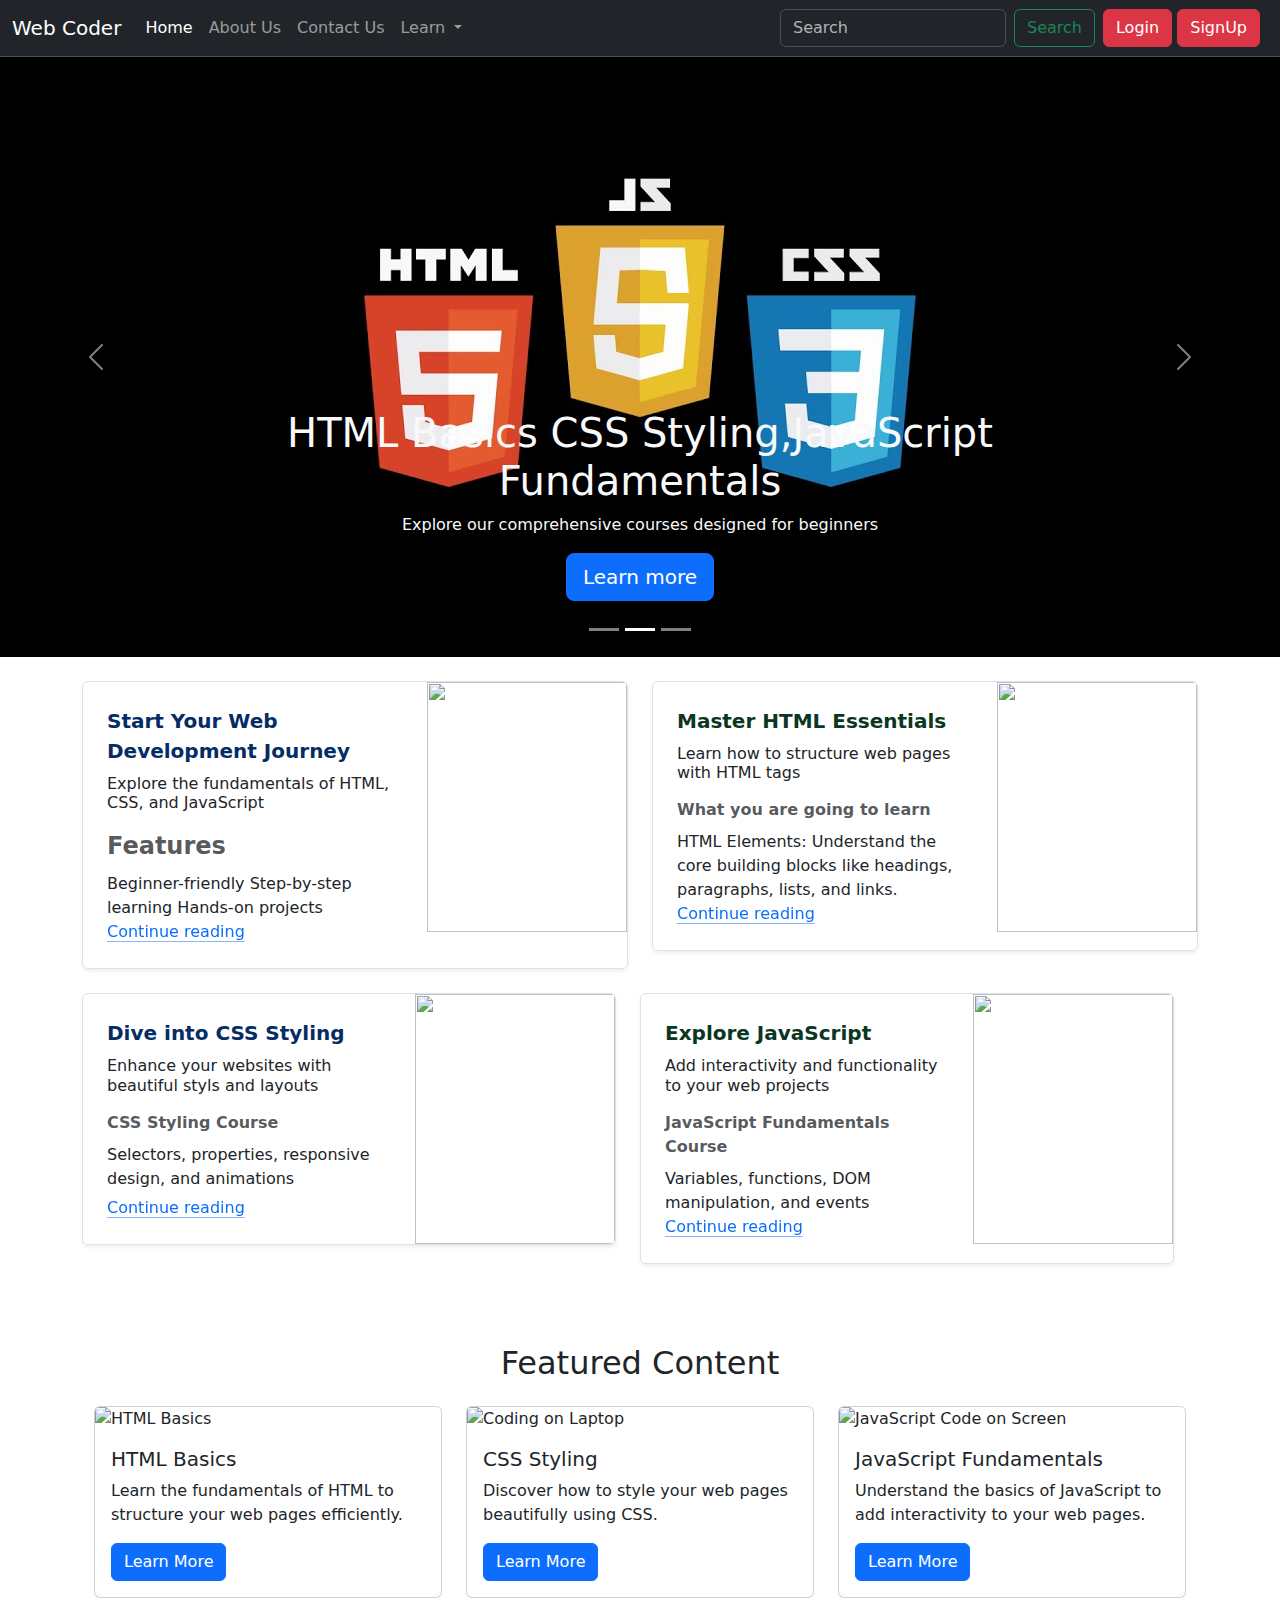
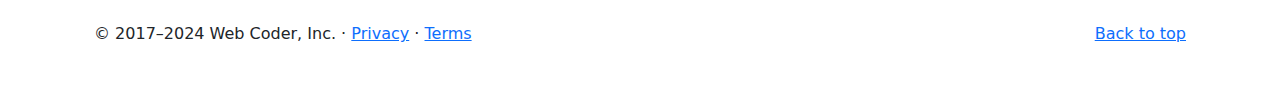
==== index.html @ 8a94a581 "Update index.html" ====
<!doctype html>
<html lang="en" >
  <head>
    <meta charset="utf-8">
    <meta name="viewport" content="width=device-width, initial-scale=1">
    <link href="https://cdn.jsdelivr.net/npm/bootstrap@5.3.3/dist/css/bootstrap.min.css" rel="stylesheet">
    <link href="https://getbootstrap.com/docs/5.3/assets/css/docs.css" rel="stylesheet">
    <title>Bootstrap Example</title>
    <link rel="stylesheet" href="style.css">
    <script src="https://cdn.jsdelivr.net/npm/bootstrap@5.3.3/dist/js/bootstrap.bundle.min.js"></script>
  </head>
  <body>
    <nav
      class="navbar navbar-expand-lg bg-dark border-bottom border-body"
      data-bs-theme="dark"
    >
      <div class="container-fluid">
        <a class="navbar-brand" href="#">Web Coder</a>
        <button
          class="navbar-toggler"
          type="button"
          data-bs-toggle="collapse"
          data-bs-target="#navbarSupportedContent"
          aria-controls="navbarSupportedContent"
          aria-expanded="false"
          aria-label="Toggle navigation"
        >
          <span class="navbar-toggler-icon"></span>
        </button>
        <div class="collapse navbar-collapse" id="navbarSupportedContent">
          <ul class="navbar-nav me-auto mb-2 mb-lg-0">
            <li class="nav-item">
              <a class="nav-link active" aria-current="page" href="index.html"
                >Home</a
              >
            </li>
            <li class="nav-item">
              <a class="nav-link" href="about.html">About Us</a>
            </li>
            <li class="nav-item">
              <a class="nav-link" href="contact.html">Contact Us</a>
            </li>
            <li class="nav-item dropdown">
              <a
                class="nav-link dropdown-toggle"
                href="#"
                role="button"
                data-bs-toggle="dropdown"
                aria-expanded="false"
              >
                Learn
              </a>
              <ul class="dropdown-menu">
                <li><a class="dropdown-item" href="#">HTMl</a></li>
                <li><a class="dropdown-item" href="#">CSS</a></li>
                <li><a class="dropdown-item" href="#">JavaScript</a></li>
                <li><a class="dropdown-item" href="#">Backend Development</a></li>
                <li>
                  <hr class="dropdown-divider" />
                </li>
                <li>
                  <a class="dropdown-item" href="#">Resources</a>
                  <li><a class="dropdown-item" href="#">Tools</a></li>
                  <li><a class="dropdown-item" href="#">Community</a></li>
                  <li><a class="dropdown-item" href="#">Contact & Support</a></li>
                </li>
              </ul>
            </li>
          </ul>
          <form class="d-flex" role="search">
            <input
              class="form-control me-2"
              type="search"
              placeholder="Search"
              aria-label="Search"
            />
            <button class="btn btn-outline-success" type="submit">
              Search
            </button>
          </form>
          <div class="mx-2">
            <button type="button" class="btn btn-danger" data-bs-toggle="modal" data-bs-target="#loginModal">Login</button>
            <button type="button" class="btn btn-danger"data-bs-toggle="modal" data-bs-target="#signupModal">SignUp</button>
          </div>
        </div>
      </div>
    </nav>

<!-- Modal sign up modal-->
<div class="modal fade" id="signupModal" tabindex="-1" aria-labelledby="signupModalLabel" aria-hidden="true">
  <div class="modal-dialog">
    <div class="modal-content">
      <div class="modal-header">
        <h1 class="modal-title fs-5" id="signupModalLabel">Get an Web coder account</h1>
        <button type="button" class="btn-close" data-bs-dismiss="modal" aria-label="Close"></button>
      </div>
      <div class="modal-body">
        <form>
          <div class="mb-3">
            <label for="exampleInputEmail1" class="form-label">Email address</label>
            <input type="email" class="form-control" id="exampleInputEmail1" aria-describedby="emailHelp">
            <div id="emailHelp" class="form-text">We'll never share your email with anyone else.</div>
          </div>
          <div class="mb-3">
            <label for="exampleInputPassword1" class="form-label">Password</label>
            <input type="password" class="form-control" id="exampleInputPassword1">
          </div>
          <div class="mb-3">
            <label for="cexampleInputPassword1" class="form-label">Confirm Password</label>
            <input type="password" class="form-control" id="cexampleInputPassword1">
          </div>
          <button type="submit" class="btn btn-primary">Create Account</button>
        </form>
      </div>
      <div class="modal-footer">
        <button type="button" class="btn btn-secondary" data-bs-dismiss="modal">Close</button>
      </div>
    </div>
  </div>
</div>

<!-- Modal login modal-->
<div class="modal fade" id="loginModal" tabindex="-1" aria-labelledby="loginModalLabel" aria-hidden="true">
  <div class="modal-dialog">
    <div class="modal-content">
      <div class="modal-header">
        <h1 class="modal-title fs-5" id="loginModalLabel">Modal title</h1>
        <button type="button" class="btn-close" data-bs-dismiss="modal" aria-label="Close"></button>
      </div>
      <div class="modal-body">
        <form>
          <div class="mb-3">
            <label for="exampleInputEmail1" class="form-label">Email address</label>
            <input type="email" class="form-control" id="exampleInputEmail1" aria-describedby="emailHelp">
            <div id="emailHelp" class="form-text">We'll never share your email with anyone else.</div>
          </div>
          <div class="mb-3">
            <label for="exampleInputPassword1" class="form-label">Password</label>
            <input type="password" class="form-control" id="exampleInputPassword1">
          </div>
          <button type="submit" class="btn btn-primary">Log in</button>
        </form>
      </div>
      <div class="modal-footer">
        <button type="button" class="btn btn-secondary" data-bs-dismiss="modal">Close</button>
      </div>
    </div>
  </div>
</div>

  <!-- carousel -->

<div id="myCarousel" class=" carousel-fade carousel slide mb-6" data-bs-ride="carousel">
  <div class="carousel-indicators">
    <button type="button" data-bs-target="#myCarousel" data-bs-slide-to="0" class="" aria-label="Slide 1"></button>
    <button type="button" data-bs-target="#myCarousel" data-bs-slide-to="1" aria-label="Slide 2" class="active" aria-current="true"></button>
    <button type="button" data-bs-target="#myCarousel" data-bs-slide-to="2" aria-label="Slide 3" class=""></button>
  </div>
  <div class="carousel-inner">
    <div class="carousel-item">
      <img src="photo3.jpg" class="bd-placeholcustom-img der-img custom-img" width="100%" height="100%"/>
      <div class="container">
        <div class="carousel-caption text-start">
          <h1 class="text-light">Welcome to Web Coder.</h1>
          <p class="opacity-75 text-light">Learn to Build Stunning Websites</p>
          <p><a class="btn btn-lg btn-primary" href="#">Sign up today</a></p>
        </div>
      </div>
    </div>
    <div class="carousel-item active">
      <img src="photo2.jpg" class="custom-img bd-placeholder-img" width="100%" height="100%" />
      <div class="container">
        <div class="carousel-caption">
          <h1 class="text-light">HTML Basics CSS Styling,JavaScript Fundamentals</h1>
          <p class="text-light">Explore our comprehensive courses designed for beginners</p>
          <p><a class="btn btn-lg btn-primary" href="#">Learn more</a></p>
        </div>
      </div>
    </div>
    <div class="carousel-item">
      <img src="photo1.webp" class="custom-img bd-placeholder-img" width="100%" height="100%" />
      <div class="container">
        <div class="carousel-caption text-end">
          <h1 class="text-light">Why Choose Us</h1>
          <p class="text-light">Expert Instructors,Hands-On Projects,Interactive Learning.</p>
          <p><a class="btn btn-lg btn-primary" href="#">Browse gallery</a></p>
        </div>
      </div>
    </div>
  </div>
  <button class="carousel-control-prev" type="button" data-bs-target="#myCarousel" data-bs-slide="prev">
    <span class="carousel-control-prev-icon" aria-hidden="true"></span>
    <span class="visually-hidden">Previous</span>
  </button>
  <button class="carousel-control-next" type="button" data-bs-target="#myCarousel" data-bs-slide="next">
    <span class="carousel-control-next-icon" aria-hidden="true"></span>
    <span class="visually-hidden">Next</span>
  </button>
</div>

<!-- cards -->

    <div class="container my-4">
      <div class="row mb-2">
        <div class="col-md-6">
          <div class="row g-0 border rounded overflow-hidden flex-md-row mb-4 shadow-sm h-md-250 position-relative">
            <div class="col p-4 d-flex flex-column position-static">
              <strong class="d-inline-block mb-2 text-primary-emphasis fs-5">Start Your Web Development Journey</strong>
              <h3 class="mb-3 fs-6">
                Explore the fundamentals of HTML, CSS, and JavaScript</h3>
              <div class="fw-bold mb-2 text-body-secondary fs-4 ">Features</div>
              <p class="card-text mb-auto">Beginner-friendly Step-by-step learning Hands-on projects</p>
              <a href="#" class="icon-link gap-1 icon-link-hover stretched-link">
                Continue reading
                <svg class="bi"><use xlink:href="#chevron-right"></use></svg>
              </a>
            </div>
            <div class="col-auto d-none d-lg-block">
              <img class="bd-placeholder-img" width="200" height="250" src="images/thump1.jpg" alt="">
            </div>
          </div>
        </div>
        <div class="col-md-6">
          <div class="row g-0 border rounded overflow-hidden flex-md-row mb-4 shadow-sm h-md-250 position-relative">
            <div class="col p-4 d-flex flex-column position-static">
              <strong class="d-inline-block mb-2 text-success-emphasis fs-5">Master HTML Essentials</strong>
              <h3 class="mb-3 fs-6">Learn how to structure web pages with HTML tags</h3>
              <div class="fw-bold mb-2 text-body-secondary">What you are going to learn</div>
              <p class="mb-auto">HTML Elements: Understand the core building blocks like headings, paragraphs, lists, and links.</p>
              <a href="#" class="icon-link gap-1 icon-link-hover stretched-link">
                Continue reading
                <svg class="bi"><use xlink:href="#chevron-right"></use></svg>
              </a>
            </div>
            <div class="col-auto d-none d-lg-block">            
              <img class="bd-placeholder-img" width="200" height="250" src="images/thumb1.png" alt="">
            </div>
          </div>
        </div>
        <div class="row mb-2">
          <div class="col-md-6">
            <div class="row g-0 border rounded overflow-hidden flex-md-row mb-4 shadow-sm h-md-250 position-relative">
              <div class="col p-4 d-flex flex-column position-static">
                <strong class="d-inline-block mb-2 text-primary-emphasis fs-5">Dive into CSS Styling</strong>
                <h3 class="mb-3 fs-6">Enhance your websites with beautiful styls and layouts</h3>
                <div class=" fw-bold mb-2 text-body-secondary">CSS Styling Course</div>
                <p class="card-text mb-auto">Selectors, properties, responsive design, and animations</p>
                <a href="#" class="icon-link gap-1 icon-link-hover stretched-link">
                  Continue reading
                  <svg class="bi"><use xlink:href="#chevron-right"></use></svg>
                </a>
              </div>
              <div class="col-auto d-none d-lg-block">
                <img class="bd-placeholder-img" width="200" height="250" src="images/thumb2.png" alt="">
              </div>
            </div>
          </div>
          <div class="col-md-6">
            <div class="row g-0 border rounded overflow-hidden flex-md-row mb-4 shadow-sm h-md-250 position-relative">
              <div class="col p-4 d-flex flex-column position-static">
                <strong class="d-inline-block mb-2 text-success-emphasis fs-5">Explore JavaScript</strong>
                <h3 class="mb-3 fs-6">Add interactivity and functionality to your web projects</h3>
                <div class="fw-bold mb-2 text-body-secondary">JavaScript Fundamentals Course

                </div>
                <p class="mb-auto">Variables, functions, DOM manipulation, and events</p>
                <a href="#" class="icon-link gap-1 icon-link-hover stretched-link">
                  Continue reading
                  <svg class="bi"><use xlink:href="#chevron-right"></use></svg>
                </a>
              </div>
              <div class="col-auto d-none d-lg-block">            
                <img class="bd-placeholder-img" width="200" height="250" src="images/thumb3.png" alt="">
              </div>
            </div>
          </div>
      </div>
    </div>  

<!-- Featured content -->

<div class="container my-5">
    <h2 class="text-center mb-4">Featured Content</h2>
    <div class="row">
      <div class="col-md-4">
        <div class="card mb-4">
          <img src="images/html.jpg" class="card-img-top" alt="HTML Basics">

            <div class="card-body">
                <h5 class="card-title">HTML Basics</h5>
                <p class="card-text">Learn the fundamentals of HTML to structure your web pages efficiently.</p>
                <a href="#" class="btn btn-primary">Learn More</a>
            </div>
        </div>
    </div>
    
    <div class="col-md-4">
        <div class="card mb-4">
          <img src="images/css.jpg" class="card-img-top" alt="Coding on Laptop">
          <div class="card-body">
                <h5 class="card-title">CSS Styling</h5>
                <p class="card-text">Discover how to style your web pages beautifully using CSS.</p>
                <a href="#" class="btn btn-primary">Learn More</a>
            </div>
        </div>
    </div>
    
    <div class="col-md-4">
        <div class="card mb-4">
            <img src="images/js.jpg" class="card-img-top" alt="JavaScript Code on Screen">
            <div class="card-body">
                <h5 class="card-title">JavaScript Fundamentals</h5>
                <p class="card-text">Understand the basics of JavaScript to add interactivity to your web pages.</p>
                <a href="#" class="btn btn-primary">Learn More</a>
            </div>
        </div>
    </div>  
    <footer class="container">
      <p class="float-end"><a href="#">Back to top</a></p>
      <p>© 2017–2024 Web Coder, Inc. · <a href="#">Privacy</a> · <a href="#">Terms</a></p>
    </footer>
    <script
      src="https://cdn.jsdelivr.net/npm/bootstrap@5.3.3/dist/js/bootstrap.bundle.min.js"
      integrity="sha384-YvpcrYf0tY3lHB60NNkmXc5s9fDVZLESaAA55NDzOxhy9GkcIdslK1eN7N6jIeHz"
      crossorigin="anonymous"
    ></script>
    <script
      src="https://cdn.jsdelivr.net/npm/@popperjs/core@2.11.8/dist/umd/popper.min.js"
      integrity="sha384-I7E8VVD/ismYTF4hNIPjVp/Zjvgyol6VFvRkX/vR+Vc4jQkC+hVqc2pM8ODewa9r"
      crossorigin="anonymous"
    ></script>
    <script
      src="https://cdn.jsdelivr.net/npm/bootstrap@5.3.3/dist/js/bootstrap.min.js"
      integrity="sha384-0pUGZvbkm6XF6gxjEnlmuGrJXVbNuzT9qBBavbLwCsOGabYfZo0T0to5eqruptLy"
      crossorigin="anonymous"
    ></script>
  </body>
</html>
---- style.css ----
.custom-img {
    width: 100%; 
    height: 600px; 
    object-fit: cover; 
  }

  .h1 {
    color: rgb(255, 255, 255);
  }

  .p{
    color: rgb(47, 84, 117);
  }
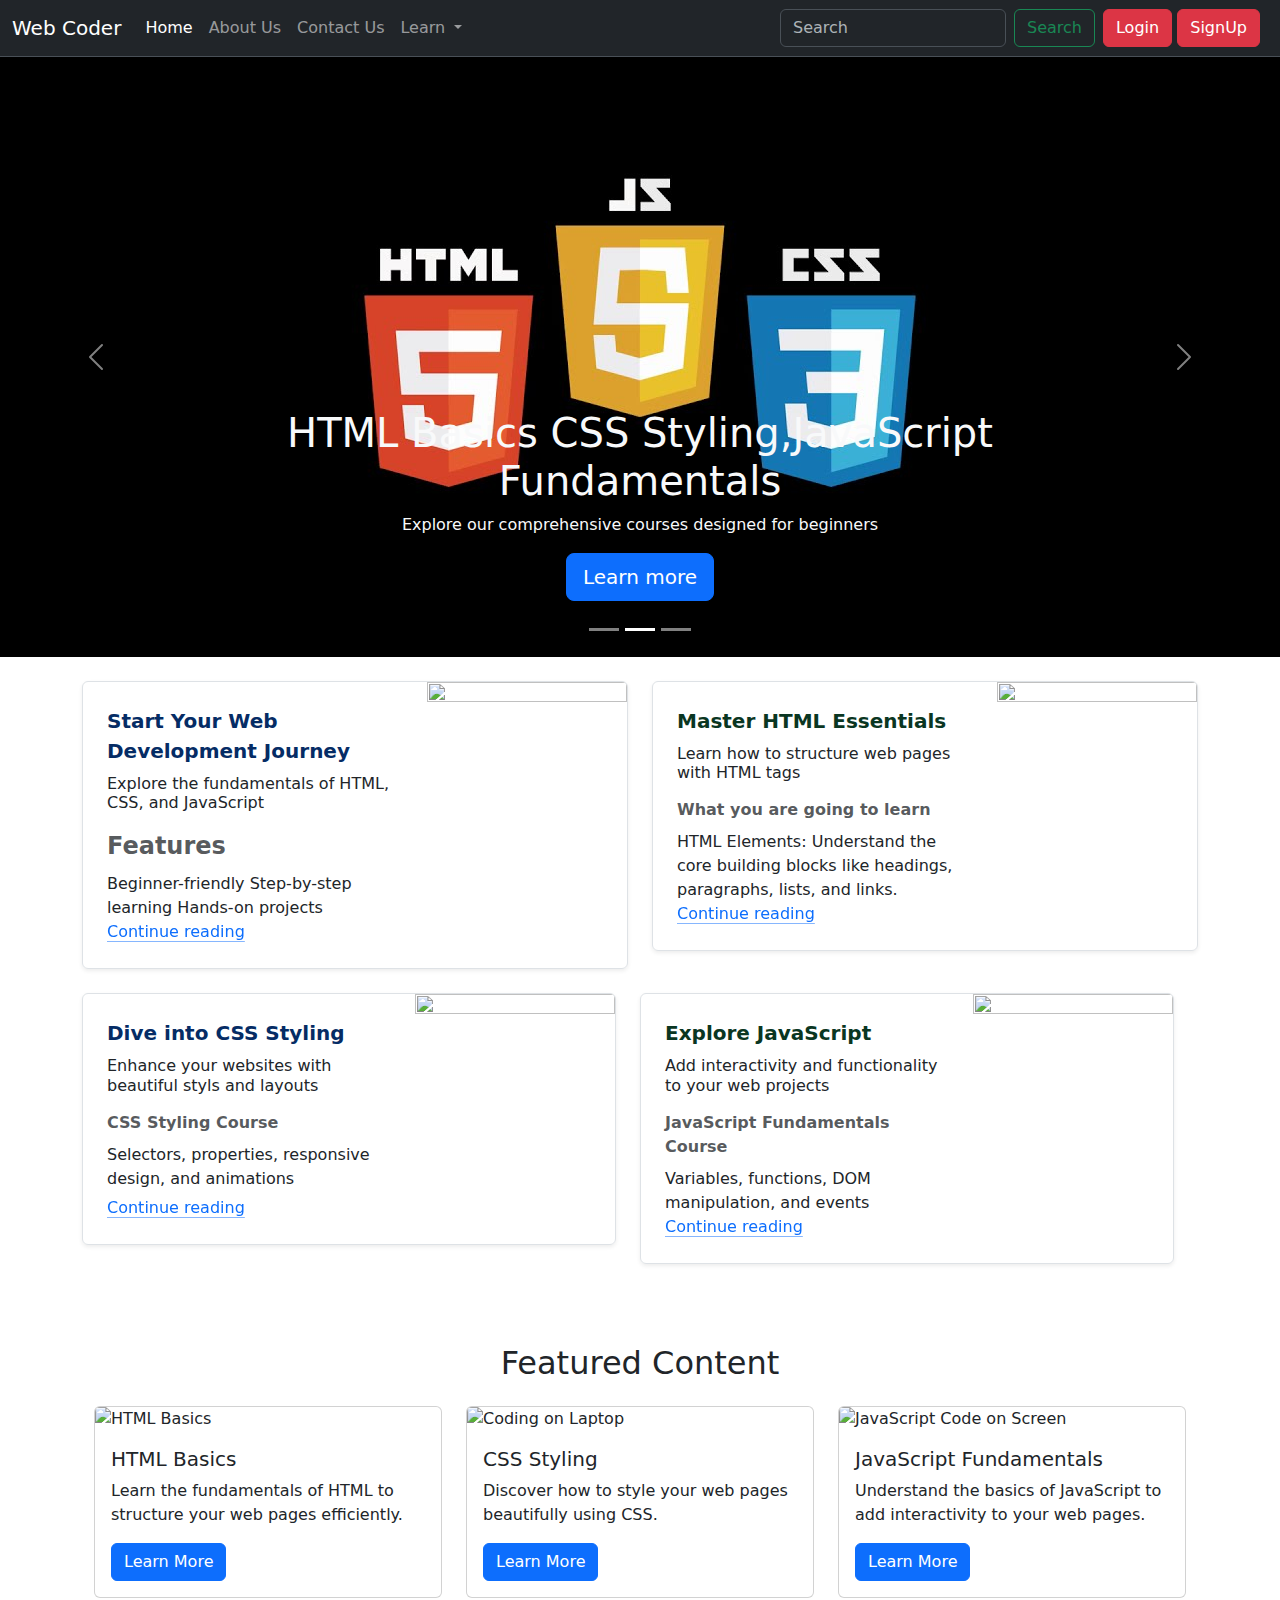
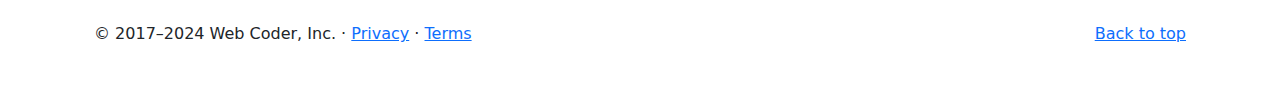
==== commit a5e71072: "Update index.html" ====
--- a/index.html
+++ b/index.html
@@ -158,7 +158,7 @@
   </div>
   <div class="carousel-inner">
     <div class="carousel-item">
-      <img src="photo3.jpg" class="bd-placeholcustom-img der-img custom-img" width="100%" height="100%"/>
+      <img src="images/photo3.jpg" class=" img-fluid bd-placeholcustom-img der-img custom-img" width="100%" height="100%"/>
       <div class="container">
         <div class="carousel-caption text-start">
           <h1 class="text-light">Welcome to Web Coder.</h1>
@@ -168,7 +168,7 @@
       </div>
     </div>
     <div class="carousel-item active">
-      <img src="photo2.jpg" class="custom-img bd-placeholder-img" width="100%" height="100%" />
+      <img src="photo2.jpg" class=" img-fluid custom-img bd-placeholder-img" width="100%" height="100%" />
       <div class="container">
         <div class="carousel-caption">
           <h1 class="text-light">HTML Basics CSS Styling,JavaScript Fundamentals</h1>
@@ -178,7 +178,7 @@
       </div>
     </div>
     <div class="carousel-item">
-      <img src="photo1.webp" class="custom-img bd-placeholder-img" width="100%" height="100%" />
+      <img src="photo1.webp" class=" img-fluid custom-img bd-placeholder-img" width="100%" height="100%" />
       <div class="container">
         <div class="carousel-caption text-end">
           <h1 class="text-light">Why Choose Us</h1>
@@ -216,7 +216,7 @@
               </a>
             </div>
             <div class="col-auto d-none d-lg-block">
-              <img class="bd-placeholder-img" width="200" height="250" src="images/thump1.jpg" alt="">
+              <img class=" img-fluid bd-placeholder-img" width="200" height="250" src="images/thump1.jpg" alt="">
             </div>
           </div>
         </div>
@@ -233,7 +233,7 @@
               </a>
             </div>
             <div class="col-auto d-none d-lg-block">            
-              <img class="bd-placeholder-img" width="200" height="250" src="images/thumb1.png" alt="">
+              <img class="img-fluid bd-placeholder-img" width="200" height="250" src="images/thumb1.png" alt="">
             </div>
           </div>
         </div>
@@ -251,7 +251,7 @@
                 </a>
               </div>
               <div class="col-auto d-none d-lg-block">
-                <img class="bd-placeholder-img" width="200" height="250" src="images/thumb2.png" alt="">
+                <img class=" img-fluid bd-placeholder-img" width="200" height="250" src="images/thumb2.png" alt="">
               </div>
             </div>
           </div>
@@ -270,7 +270,7 @@
                 </a>
               </div>
               <div class="col-auto d-none d-lg-block">            
-                <img class="bd-placeholder-img" width="200" height="250" src="images/thumb3.png" alt="">
+                <img class=" img-fluid bd-placeholder-img" width="200" height="250" src="images/thumb3.png" alt="">
               </div>
             </div>
           </div>
@@ -284,7 +284,7 @@
     <div class="row">
       <div class="col-md-4">
         <div class="card mb-4">
-          <img src="images/html.jpg" class="card-img-top" alt="HTML Basics">
+          <img src="images/html.jpg" class="card-img-top img-fluid" alt="HTML Basics">
 
             <div class="card-body">
                 <h5 class="card-title">HTML Basics</h5>
@@ -296,7 +296,7 @@
     
     <div class="col-md-4">
         <div class="card mb-4">
-          <img src="images/css.jpg" class="card-img-top" alt="Coding on Laptop">
+          <img src="images/css.jpg" class="card-img-top img-fluid" alt="Coding on Laptop">
           <div class="card-body">
                 <h5 class="card-title">CSS Styling</h5>
                 <p class="card-text">Discover how to style your web pages beautifully using CSS.</p>
@@ -307,7 +307,7 @@
     
     <div class="col-md-4">
         <div class="card mb-4">
-            <img src="images/js.jpg" class="card-img-top" alt="JavaScript Code on Screen">
+            <img src="images/js.jpg" class="card-img-top img-fluid" alt="JavaScript Code on Screen">
             <div class="card-body">
                 <h5 class="card-title">JavaScript Fundamentals</h5>
                 <p class="card-text">Understand the basics of JavaScript to add interactivity to your web pages.</p>
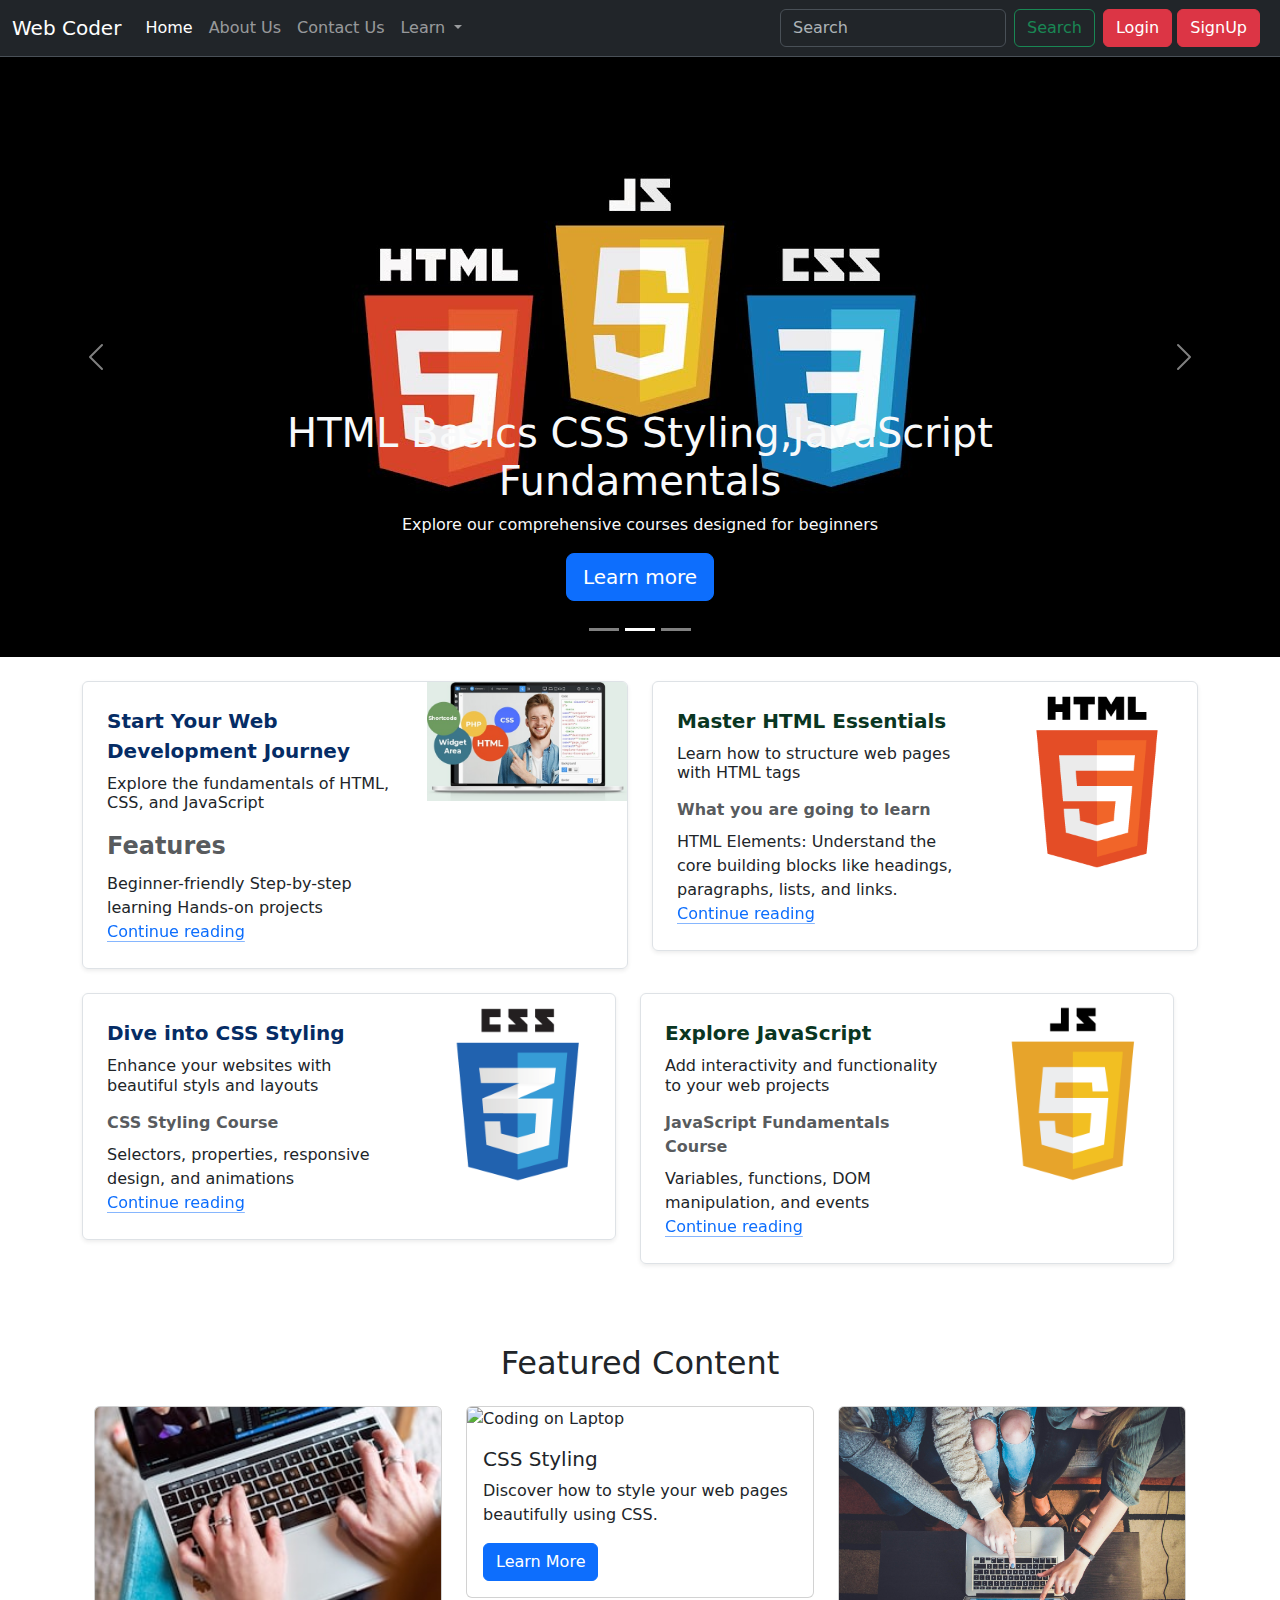
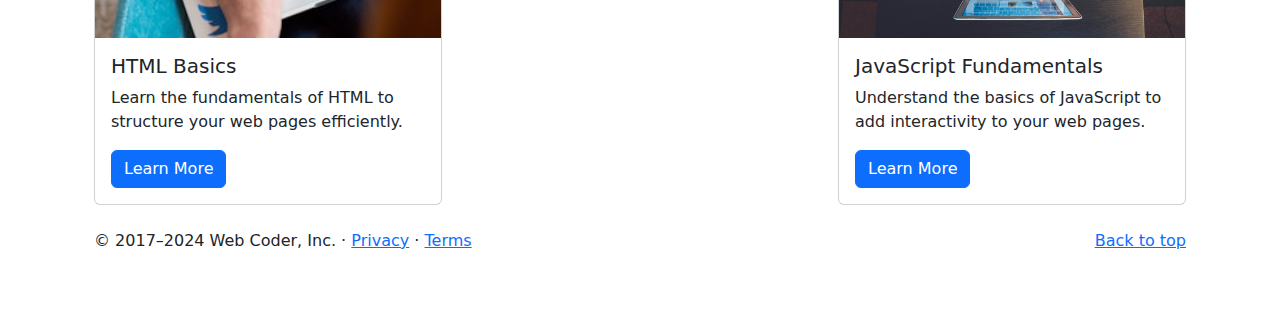
==== commit 946a0e53: "Update index.html" ====
--- a/index.html
+++ b/index.html
@@ -158,7 +158,7 @@
   </div>
   <div class="carousel-inner">
     <div class="carousel-item">
-      <img src="images/photo3.jpg" class=" img-fluid bd-placeholcustom-img der-img custom-img" width="100%" height="100%"/>
+      <img src="photo3.jpg" class=" img-fluid bd-placeholcustom-img der-img custom-img" width="100%" height="100%"/>
       <div class="container">
         <div class="carousel-caption text-start">
           <h1 class="text-light">Welcome to Web Coder.</h1>
@@ -216,7 +216,7 @@
               </a>
             </div>
             <div class="col-auto d-none d-lg-block">
-              <img class=" img-fluid bd-placeholder-img" width="200" height="250" src="images/thump1.jpg" alt="">
+              <img class=" img-fluid bd-placeholder-img" width="200" height="250" src="thump1.jpg" alt="">
             </div>
           </div>
         </div>
@@ -233,7 +233,7 @@
               </a>
             </div>
             <div class="col-auto d-none d-lg-block">            
-              <img class="img-fluid bd-placeholder-img" width="200" height="250" src="images/thumb1.png" alt="">
+              <img class="img-fluid bd-placeholder-img" width="200" height="250" src="thumb1.png" alt="">
             </div>
           </div>
         </div>
@@ -251,7 +251,7 @@
                 </a>
               </div>
               <div class="col-auto d-none d-lg-block">
-                <img class=" img-fluid bd-placeholder-img" width="200" height="250" src="images/thumb2.png" alt="">
+                <img class=" img-fluid bd-placeholder-img" width="200" height="250" src="thumb2.png" alt="">
               </div>
             </div>
           </div>
@@ -270,7 +270,7 @@
                 </a>
               </div>
               <div class="col-auto d-none d-lg-block">            
-                <img class=" img-fluid bd-placeholder-img" width="200" height="250" src="images/thumb3.png" alt="">
+                <img class=" img-fluid bd-placeholder-img" width="200" height="250" src="thumb3.png" alt="">
               </div>
             </div>
           </div>
@@ -284,7 +284,7 @@
     <div class="row">
       <div class="col-md-4">
         <div class="card mb-4">
-          <img src="images/html.jpg" class="card-img-top img-fluid" alt="HTML Basics">
+          <img src="html.jpg" class="card-img-top img-fluid" alt="HTML Basics">
 
             <div class="card-body">
                 <h5 class="card-title">HTML Basics</h5>
@@ -296,7 +296,7 @@
     
     <div class="col-md-4">
         <div class="card mb-4">
-          <img src="images/css.jpg" class="card-img-top img-fluid" alt="Coding on Laptop">
+          <img src="css.jpg" class="card-img-top img-fluid" alt="Coding on Laptop">
           <div class="card-body">
                 <h5 class="card-title">CSS Styling</h5>
                 <p class="card-text">Discover how to style your web pages beautifully using CSS.</p>
@@ -307,7 +307,7 @@
     
     <div class="col-md-4">
         <div class="card mb-4">
-            <img src="images/js.jpg" class="card-img-top img-fluid" alt="JavaScript Code on Screen">
+            <img src="js.jpg" class="card-img-top img-fluid" alt="JavaScript Code on Screen">
             <div class="card-body">
                 <h5 class="card-title">JavaScript Fundamentals</h5>
                 <p class="card-text">Understand the basics of JavaScript to add interactivity to your web pages.</p>
